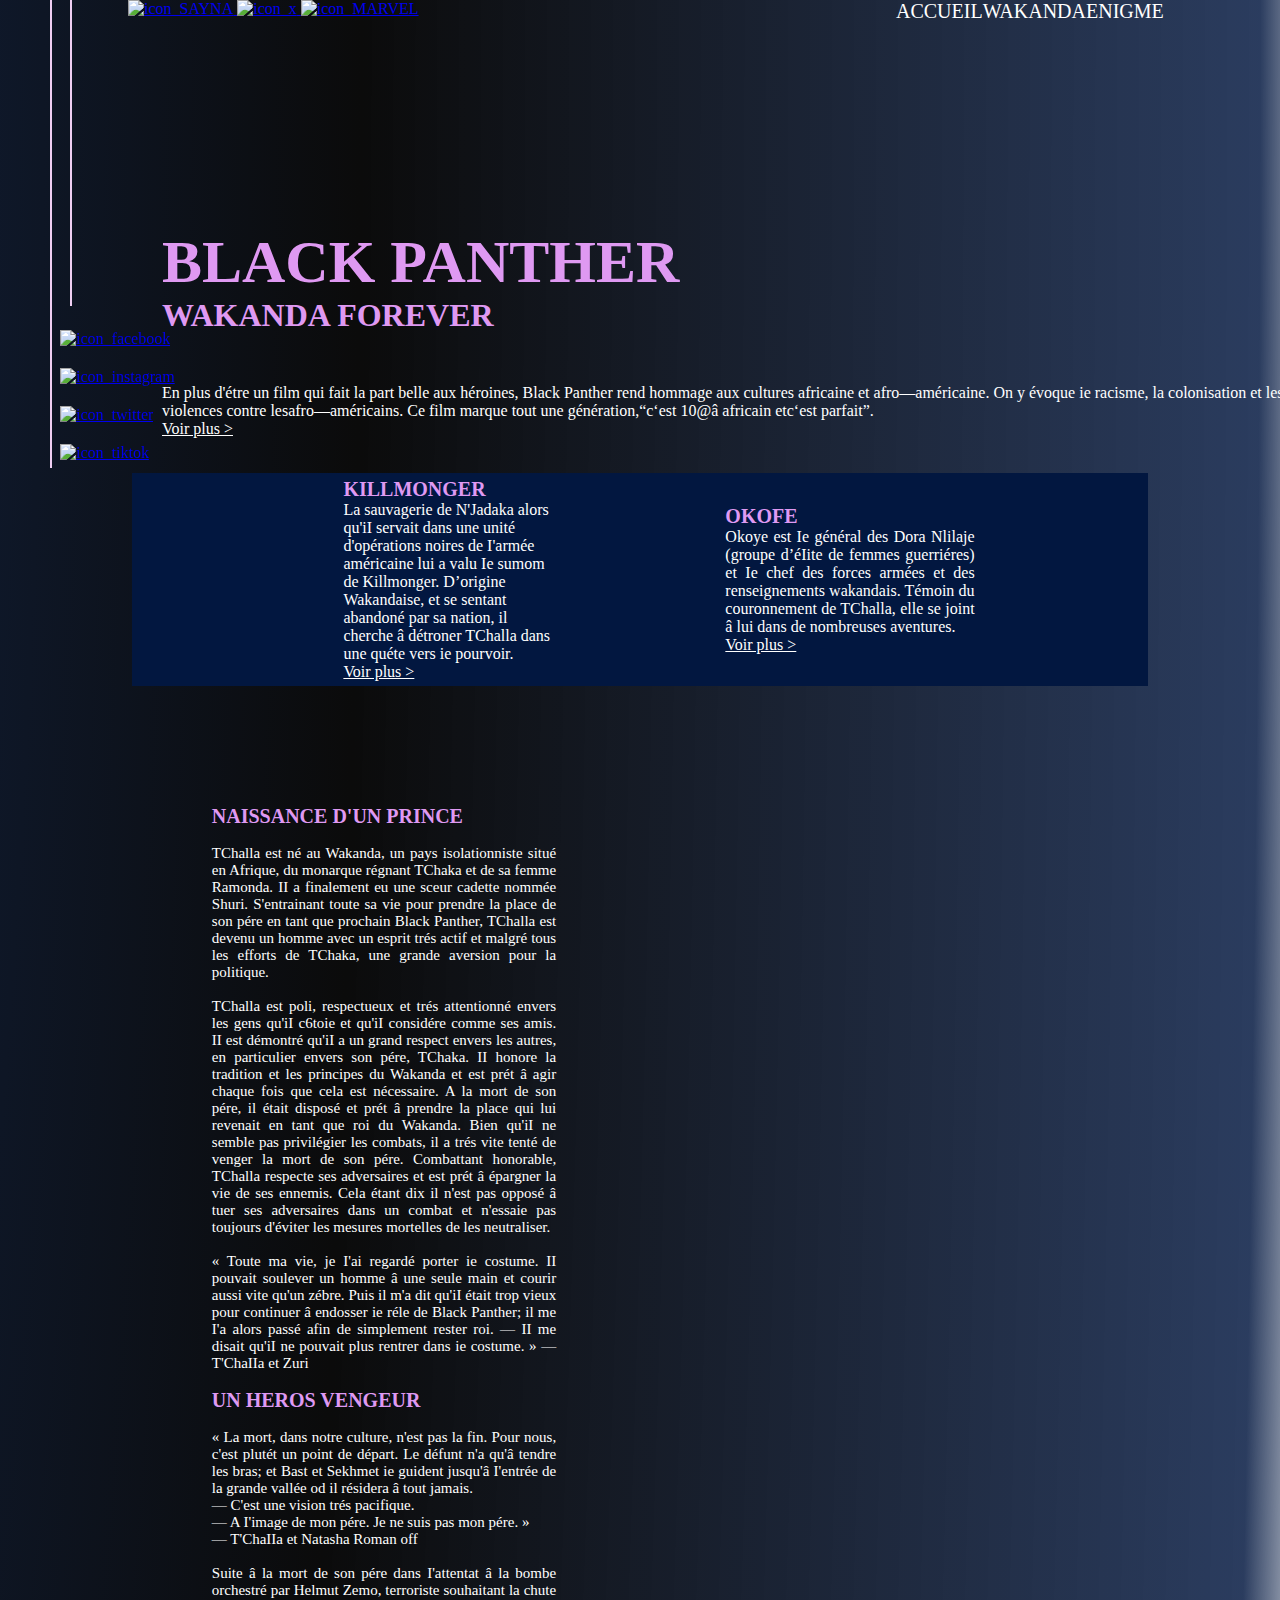
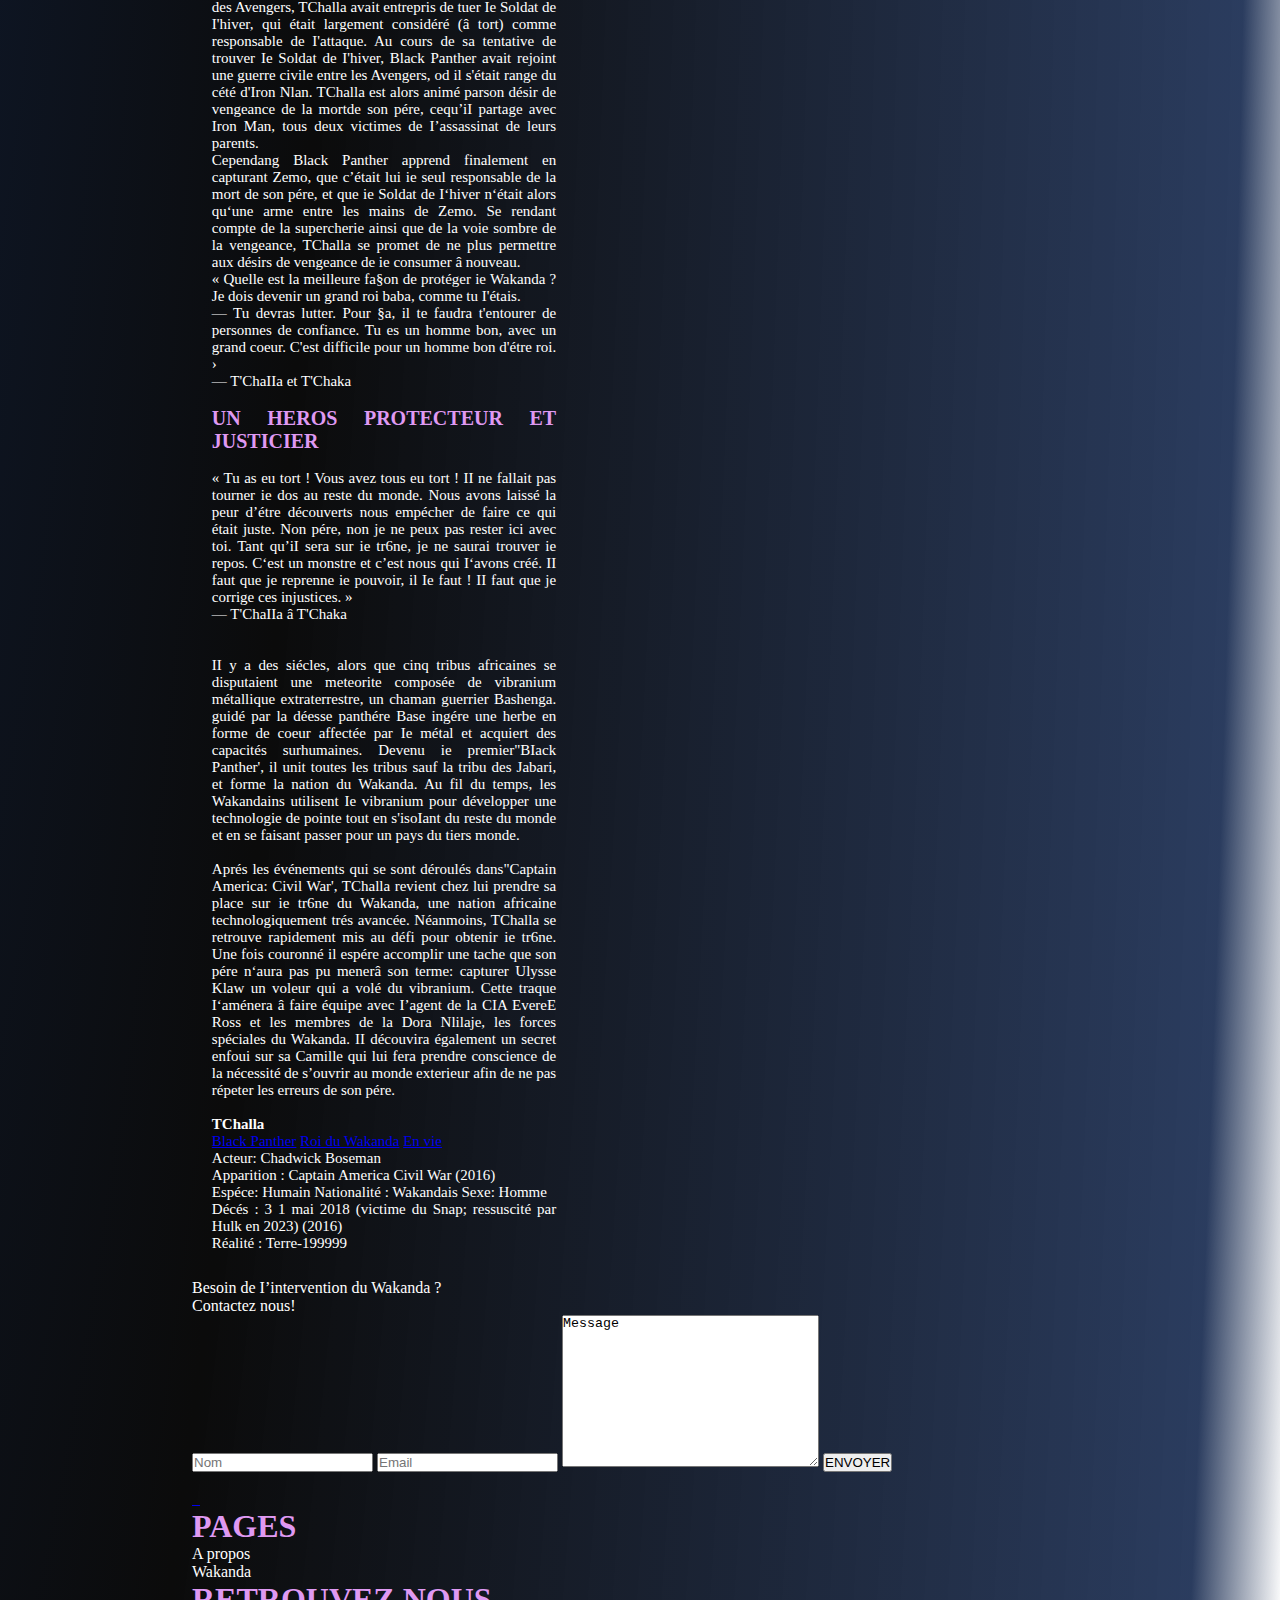
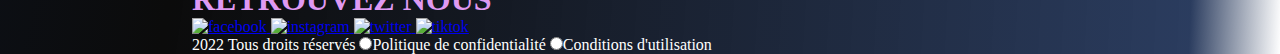
==== accueil/index.html @ 57b033f3 "Design Css - accueil: section history" ====
<!DOCTYPE html>
<html lang="en">
<head>
    <meta charset="UTF-8">
    <meta http-equiv="X-UA-Compatible" content="IE=edge">
    <meta name="viewport" content="width=device-width, initial-scale=1.0">
    <title>PANTHER / Accueil</title>
    <link rel="stylesheet" href="./css/style.css">
</head>
<body>
    <div class="long-bar"></div>
    <div class="short-bar"></div>
    <header>
        <nav class="navbar">
            <a href="#top"><img class="logo" src="../all pages/icon_SAYNA.png" alt="icon_SAYNA">
                <img class="logo" src="../all pages/icon_x.png" alt="icon_x">
                <img class="logo" src="../all pages/icon_MARVEL.png" alt="icon_MARVEL"></a>
            <ul>
                <li><a href="#">ACCUEIL</a></li>
                <li><a href="../wakanda/index.html">WAKANDA</a></li>
                <li><a href="../enigme/index.html">ENIGME</a></li>
            </ul>
        </nav>
    </header>
    <main>
        <div class="scroll">
            <a href="http://www.marvel-cineverse.fr/pages/mcu/encyclopedie/personnages/black-panther.html" target="_blank">
                <img class="social" src="../all pages/icon_facebook.png" alt="icon_facebook"></a>
            <a href="http://www.marvel-cineverse.fr/pages/mcu/encyclopedie/personnages/black-panther.html" target="_blank">
                <img class="social" src="../all pages/icon_instagram.png" alt="icon_instagram"></a>
            <a href="http://www.marvel-cineverse.fr/pages/mcu/encyclopedie/personnages/black-panther.html" target="_blank">
                <img class="social" src="../all pages/icon_twitter.png" alt="icon_twitter"></a>
            <a href="http://www.marvel-cineverse.fr/pages/mcu/encyclopedie/personnages/black-panther.html" target="_blank">
                <img class="social" src="../all pages/icon_tiktok.png" alt="icon_tiktok"></a>
        </div>
    <section id="personnage-principal">
        <div class="container">
            <div class="content">
                <div class="personnage-text">
                <h1>BLACK PANTHER</h1>
                <h2>WAKANDA FOREVER</h2>
                <p>En plus d'étre un film qui fait la part belle aux héroines, Black Panther rend hommage aux cultures africaine et afro—américaine. On y évoque ie racisme, la colonisation et les violences contre lesafro—américains.
                    Ce film marque tout une génération,“c‘est 10@â africain etc‘est parfait”. <br>
                    <span class="voir-plus"> Voir plus ></span>
                </p>
                </div>
                <div class="black-panther">
                    <img src="./a-illustrations/Pantherhome1..png" alt="">
                </div>
            </div>
        </div>
    </section>
    <section id="personnage">
        <div class="container">
            <div class="content">
                <div class="personnage-image">
                    <img src="./a-illustrations/Pantherhome2.png" alt="">
                </div>
                <div>
                    <h3>KILLMONGER</h3>
                    <p>La sauvagerie de N'Jadaka alors qu'iI servait dans une unité d'opérations noires de I'armée américaine lui a valu Ie sumom de Killmonger. D’origine Wakandaise, et se sentant abandoné par sa nation, il cherche â détroner TChalla dans une quéte vers ie pourvoir. <br>
                        <span class="voir-plus"> Voir plus ></span>
                    </p>
                </div>
                <div class="personnage-image">
                    <img src="./a-illustrations/Pantherhome3.png" alt="">
                </div>
                <div class="personnage-text">
                    <h3>OKOFE</h3>
                    <p>Okoye est Ie général des Dora Nlilaje (groupe d’éIite de femmes guerriéres) et Ie chef des forces armées et des renseignements wakandais. Témoin du couronnement de TChalla, elle se joint â lui dans de nombreuses aventures. <br>
                        <span class="voir-plus"> Voir plus ></span>
                    </p>
                </div> 
                <div class="personnage-image">
                    <img src="./a-illustrations/Pantherhome4.png" alt="">
                </div>
            </div>
        </div>
    </section>
    <section id="history">
        <div class="container">
            <div class="description">
                <h3>NAISSANCE D'UN PRINCE</h3>
                <br>
                <p>TChalla est né au Wakanda, un pays isolationniste situé en Afrique, du monarque régnant TChaka et de sa femme Ramonda. 
                    II a finalement eu une sceur cadette nommée Shuri. 
                    S'entrainant toute sa vie pour prendre la place de son pére en tant que prochain Black Panther, TChalla est devenu un homme avec un esprit trés actif et malgré tous les efforts de TChaka, une grande aversion pour la politique. <br>
                    <br>
                    TChalla est poli, respectueux et trés attentionné envers les gens qu'iI c6toie et qu'iI considére comme ses amis. 
                    II est démontré qu'iI a un grand respect envers les autres, en particulier envers son pére, TChaka. 
                    II honore la tradition et les principes du Wakanda et est prét â agir chaque fois que cela est nécessaire. 
                    A la mort de son pére, il était disposé et prét â prendre la place qui lui revenait en tant que roi du Wakanda. 
                    Bien qu'iI ne semble pas privilégier les combats, il a trés vite tenté de venger la mort de son pére. 
                    Combattant honorable, TChalla respecte ses adversaires et est prét â épargner la vie de ses ennemis. 
                    Cela étant dix il n'est pas opposé â tuer ses adversaires dans un combat et n'essaie pas toujours d'éviter les mesures mortelles de les neutraliser. <br>
                    <br>
                    « Toute ma vie, je I'ai regardé porter ie costume. II pouvait soulever un homme â une seule main et courir aussi vite qu'un zébre. 
                    Puis il m'a dit qu'iI était trop vieux pour continuer â endosser ie réle de Black Panther; il me I'a alors passé afin de simplement rester roi.
                    —	II me disait qu'iI ne pouvait plus rentrer dans ie costume. »
                    —	T'ChaIIa et Zuri   <br>                 
                </p>
                <br>
                <h3>UN HEROS VENGEUR</h3>
                <br>
                <p>« La mort, dans notre culture, n'est pas la fin. Pour nous, c'est plutét un point de départ. Le défunt n'a qu'â tendre les bras; et Bast et Sekhmet ie guident jusqu'â I'entrée de la grande vallée od il résidera â tout jamais. <br>
                    —	C'est une vision trés pacifique. <br>
                    —	A I'image de mon pére. Je ne suis pas mon pére. » <br>
                    —	T'ChaIIa et Natasha Roman off <br>
                    <br>
                    Suite â la mort de son pére dans I'attentat â la bombe orchestré par Helmut Zemo, terroriste souhaitant la chute des Avengers, TChalla avait entrepris de tuer Ie Soldat de I'hiver, 
                    qui était largement considéré (â tort) comme responsable de I'attaque. 
                    Au cours de sa tentative de trouver Ie Soldat de I'hiver, Black Panther avait rejoint une guerre civile entre les Avengers, od il s'était range du cété d'Iron Nlan. 
                    TChalla est alors animé parson désir de vengeance de la mortde son pére, cequ’iI partage avec Iron Man, tous deux victimes de I’assassinat de leurs parents. <br>
                    
                    Cependang Black Panther apprend finalement en capturant Zemo, que c’était lui ie seul responsable de la mort de son pére, et que ie Soldat de I‘hiver n‘était alors qu‘une arme entre les mains de Zemo. 
                    Se rendant compte de la supercherie ainsi que de la voie sombre de la vengeance, TChalla se promet de ne plus permettre aux désirs de vengeance de ie consumer â nouveau. <br>
                    
                    « Quelle est la meilleure fa§on de protéger ie Wakanda ? Je dois devenir un grand roi baba, comme tu I'étais. <br>
                    —	Tu devras lutter. Pour §a, il te faudra t'entourer de personnes de confiance. Tu es un homme bon, avec un grand coeur. C'est difficile pour un homme bon d'étre roi. › <br>
                    —	T'ChaIIa et T'Chaka <br>
                </p>
                <br>
                <h3>UN HEROS PROTECTEUR ET JUSTICIER</h3>
                <br>
                <p>« Tu as eu tort ! Vous avez tous eu tort ! II ne fallait pas tourner ie dos au reste du monde. 
                    Nous avons laissé la peur d’étre découverts nous empécher de faire ce qui était juste. 
                    Non pére, non je ne peux pas rester ici avec toi. Tant qu’iI sera sur ie tr6ne, je ne saurai trouver ie repos. 
                    C‘est un monstre et c’est nous qui I‘avons créé. 
                    II faut que je reprenne ie pouvoir, il Ie faut ! II faut que je corrige ces injustices. » <br>
                    —	T'ChaIIa â T'Chaka <br>
                    <br>
                    <br>
                    II y a des siécles, alors que cinq tribus africaines se disputaient une meteorite composée de vibranium métallique extraterrestre, un chaman guerrier Bashenga. 
                    guidé par la déesse panthére Base ingére une herbe en forme de coeur affectée par Ie métal et acquiert des capacités surhumaines. 
                    Devenu ie premier"BIack Panther', il unit toutes les tribus sauf la tribu des Jabari, et forme la nation du Wakanda. 
                    Au fil du temps, les Wakandains utilisent Ie vibranium pour développer une technologie de pointe tout en s'isoIant du reste du monde et en se faisant passer pour un pays du tiers monde. <br>
                    <br>
                    Aprés les événements qui se sont déroulés dans"Captain America: Civil War', TChalla revient chez lui prendre sa place sur ie tr6ne du Wakanda, une nation africaine technologiquement trés avancée. 
                    Néanmoins, TChalla se retrouve rapidement mis au défi pour obtenir ie tr6ne. Une fois couronné il espére accomplir une tache que son pére n‘aura pas pu menerâ son terme: 
                    capturer Ulysse Klaw un voleur qui a volé du vibranium. 
                    Cette traque I‘aménera â faire équipe avec I’agent de la CIA EvereE Ross et les membres de la Dora Nlilaje, les forces spéciales du Wakanda. 
                    II découvira également un secret enfoui sur sa Camille qui lui fera prendre conscience de la nécessité de s’ouvrir au monde exterieur afin de ne pas répeter les erreurs de son pére. <br>
                </p>
            </div>
            <div class="biographie">
                <div class="bio-tchalla">
                    <span class="tchalla"><img src="./a-illustrations/Pantherhome5.png" alt=""></span>
                    <h4>TChalla</h4>
                    <div><a href="#">Black Panther</a>
                        <a href="#">Roi du Wakanda</a>
                        <a href="#">En vie</a>
                    </div>
                    <p>
                        Acteur: Chadwick Boseman <br>
                        Apparition : Captain America Civil War (2016) <br>
                        Espéce: Humain Nationalité : Wakandais Sexe: Homme <br>
                        Décés : 3 1 mai 2018 (victime du Snap; ressuscité par Hulk en 2023) (2016) <br>
                        Réalité : Terre-199999 <br>
                    </p>
                </div>
                <span class="Black"><img src="./a-illustrations/Pantherhome6.png" alt=""></span>
            </div>
        </div>
    </section>
    <section>
        <div class="container">
            <p>Besoin de I’intervention du Wakanda ? <br>
            <span>Contactez nous!</span></p>
            <form action="fill">
                <div>
                    <input type="name" placeholder="Nom">
                    <input type="email" placeholder="Email">
                    <textarea name="message" id="message" cols="30" rows="10">Message</textarea>
                    <input type="submit" value="ENVOYER">
                </div>
            </form>
        </div>
    </section>
    <footer>
        <div class="container">
            <div>
                <img src="../all pages/footer1.png" alt="">
                <div>
                   <a href="#top"><img src="../all pages/icon_SAYNA.png" alt="">
                    <img src="../all pages/icon_x.png" alt="">
                    <img src="../all pages/icon_MARVEL.png" alt="">
                    </a>
                </div></div>
                
            <div>
                <h2>PAGES</h2>
                A propos <br>
                Wakanda
            </div>
            <div>
                <h2>RETROUVEZ NOUS</h2>
                <a href="http://www.marvel-cineverse.fr/pages/mcu/encyclopedie/personnages/black-panther.html" target="_blank">
                    <img src="../all pages/footer3.png" alt="facebook">
                </a>
                <a href="http://www.marvel-cineverse.fr/pages/mcu/encyclopedie/personnages/black-panther.html" target="_blank">
                    <img src="../all pages/footer4.png" alt="instagram">
                </a>
                <a href="http://www.marvel-cineverse.fr/pages/mcu/encyclopedie/personnages/black-panther.html" target="_blank">
                    <img src="../all pages/footer5.png" alt="twitter">
                </a>
                <a href="http://www.marvel-cineverse.fr/pages/mcu/encyclopedie/personnages/black-panther.html" target="_blank">
                    <img src="../all pages/footer6.png" alt="tiktok">
                </a>
            </div>
            <div>
                2022 Tous droits réservés 
                <input type="radio">Politique de confidentialité</input>
                <input type="radio">Conditions d'utilisation</input>
            </div>
        </div>
    </footer>
    </main>
</body>
</html>
---- accueil/css/style.css ----
@import url(' https://fonts.cdnfonts.com/css/panthera?styles=58238 ' ); 
@import url(' https://fonts.cdnfonts.com/css/beyno?styles=27197 ');
@import url(' https://fonts.cdnfonts.com/css/wakanda-forever?styles=84151 ' );
@import url(' https://fonts.cdnfonts.com/css/cantarell?styles=159,158,157,156 ');                            

@font-face {
    font-family: 'panthera';
    src: url(../../panthera.ttf);
}
@font-face {
    font-family: 'beyno';
    src: url(../../BEYNO.ttf);
    font-size: 32px;
}
@font-face {
    font-family: 'wakanda';
    src: url(../../wakandaforever-regular.ttf);
    font-size: 43px;
}
@font-face {    
    font-family: 'cantarell';
    src: url(../../Cantarell-Regular.ttf);
}
*{
    margin: 0; 
    padding: 0;
    box-sizing: border-box;
}   
:root{
    --white-color: #fff;
    --magentalight-color: #efcef2;
    --grayish-color: #9e97b7;
    --magentasoft-color: #df99f2;
    --bluesoft-color: #3d2da6;
    --blue-color: #07338c;
    --bluedark-color: #021740;
    --radial-gradient:(#11213F 0%, #0B0B0B 39,1%, #021740 94,57%) ;
}
body{
    background: radial-gradient(126.67% 350.28% at -21.35% 0%, #11213F 0%, #0B0B0B 39.1%, rgba(2, 23, 64, 0.837641) 94.57%, rgba(2, 23, 64, 0) 100%) ;
    color: var(--white-color);
    font-family: 'cantarell';
    font-size: 16px;

}
.container{
    width: 70%;
    margin: 0 auto;
}
h1{
    font-family: 'panthera';
    font-size: 60px;
    color: var(--magentasoft-color);
}
h2{
    font-family: 'beyno';
    font-size: 32px;
    color: var(--magentasoft-color);
}
h3{
    font-family: 'beyno';
    font-size: 20px;
    color: var(--magentasoft-color);
}
.voir-plus{
    text-decoration: underline;

}
/* Design de la navigation */
nav{
    display: block;
    align-items: center;
    margin: 0px;
    padding: 0px;
}
nav ul{
    list-style: none;
    display: flex;
    position: absolute;
    top: 0;
    width: 20%;
    left: 70%;
    justify-content: space-between;
}
nav ul a{
    color: var(--white-color);
    font-size: 20px;
    font-weight: 100;
    font-family: 'beyno';
    text-decoration: none; 
}
nav ul a:hover{
    font-weight: bold;
    text-decoration: underline;
}
nav ul a:active{
    color: var(--magentasoft-color);
    font-weight: bold;
    text-decoration: underline;
}
.logo{
    padding: 0px;
}
.logo:hover{
    -webkit-filter: invert(67%) sepia(10%) saturate(2002%) hue-rotate(233deg) brightness(104%) contrast(90%);
    filter: invert(67%) sepia(10%) saturate(2002%) hue-rotate(233deg) brightness(104%) contrast(90%);
}
    .navbar { 
    width: 80%;
    margin: 0 auto;
}
/*Design scroll*/
.scroll {
    display: flex;
    position: fixed;
    top: 70px;
    flex-direction: column;
    padding-left: 50px;
    margin-top: 250px;
}
.scroll .social{
    padding: 10px 10px;
}
.scroll .social:hover{
    -webkit-filter:invert(94%) sepia(45%) saturate(7196%) hue-rotate(202deg) brightness(140%) contrast(98%);
    filter:invert(94%) sepia(45%) saturate(7196%) hue-rotate(202deg) brightness(140%) contrast(98%);
}
.long-bar{
    border-left: 2px solid var(--magentalight-color);
    position: fixed;
    width: 2px;
    height: 52%;
    left: 50px;
    margin-top: 0;
}
.short-bar{
    border-right: 2px solid var(--magentalight-color);
    position: fixed;
    width: 2px;
    height: 34%;
    left: 70px;
    margin-top: 0;
}
/* Design section - personnage-principal*/
#personnage-principal .content{
    padding-top: 200px;
    margin-left: -40px;
    margin-right: -90px;
    display: flex;
    flex-direction: row;
}
#personnage-principal .personnage-text{
    margin-left: 50%;
    margin: 10px;
}
#personnage-principal p{
    padding-top: 50px;
    text-align: left;
    width: 105%;
    z-index: 1;
}
.black-panther{
    display: flex;
    margin-top: -200px;
    margin-right: -7%;
    z-index: 2;
    width: auto;
}

/* Design section - personnage*/
#personnage{
    margin-left: -100px;
    margin: 5px 0px;
    padding: 20px 5px;
}
#personnage .container{
    display: flex;
    position: relative;
    background-color: var(--bluedark-color);
    padding-right: 2px;
    width: 80%;

}
#personnage .content{
    display: flex;
    position: relative;
    align-items: center;
    padding: 0px 15px;
    padding-left: 40px;
    padding-right: 0;
    margin: 5px 5px;
    width: 700%;

}
#personnage .personnage-image{
    position: relative;
    padding: 1px ;
    margin: 20px;
    width: 100%;
}
#personnage .personnage-text{
    display:block;
    text-align: justify;
    width: 200%;
}

/* Design section - history*/
#history{
    display: flex;
    flex-direction: row;
    margin-top: 5%;
    margin-right: 50%;
    margin-left: 10%;
    padding-left: 20%;
    padding: 10px;
    text-align: justify;
}
#history .container{
    font-size: 15px;
    padding-top: 5%;

}
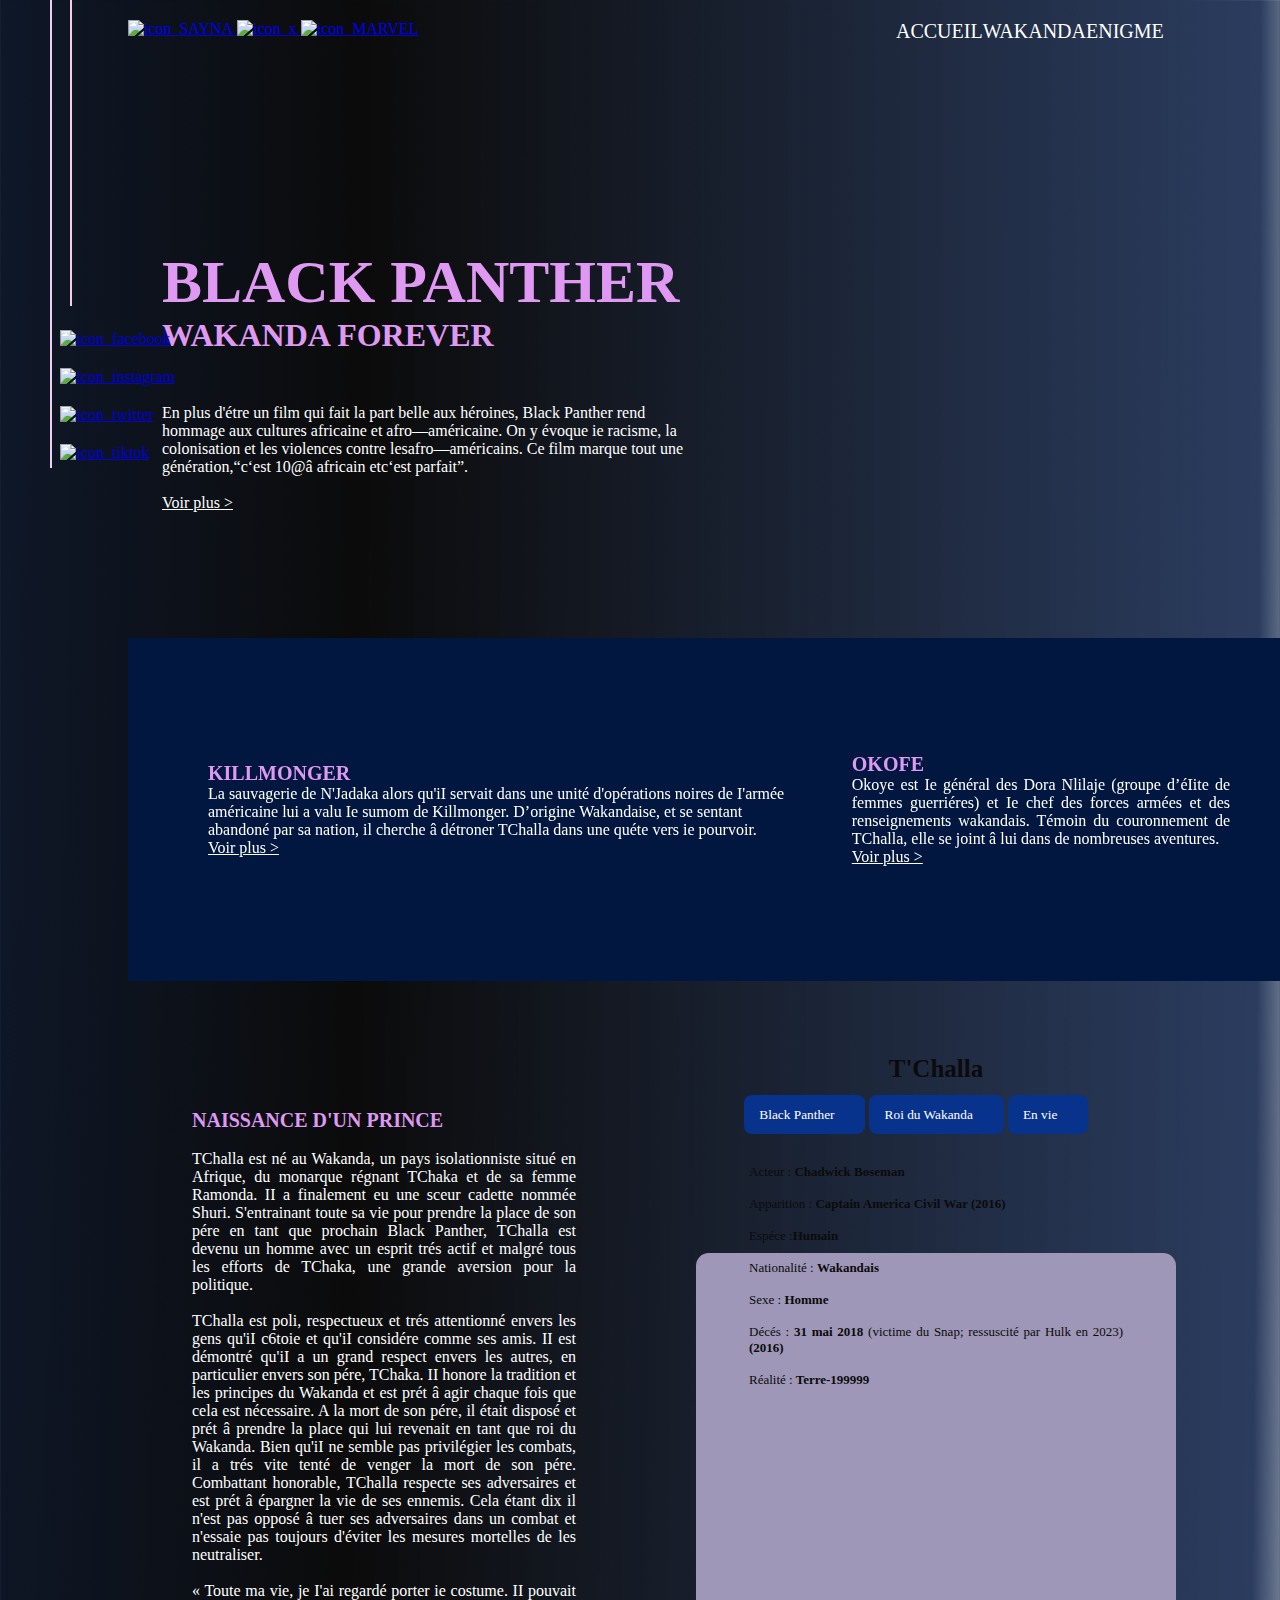
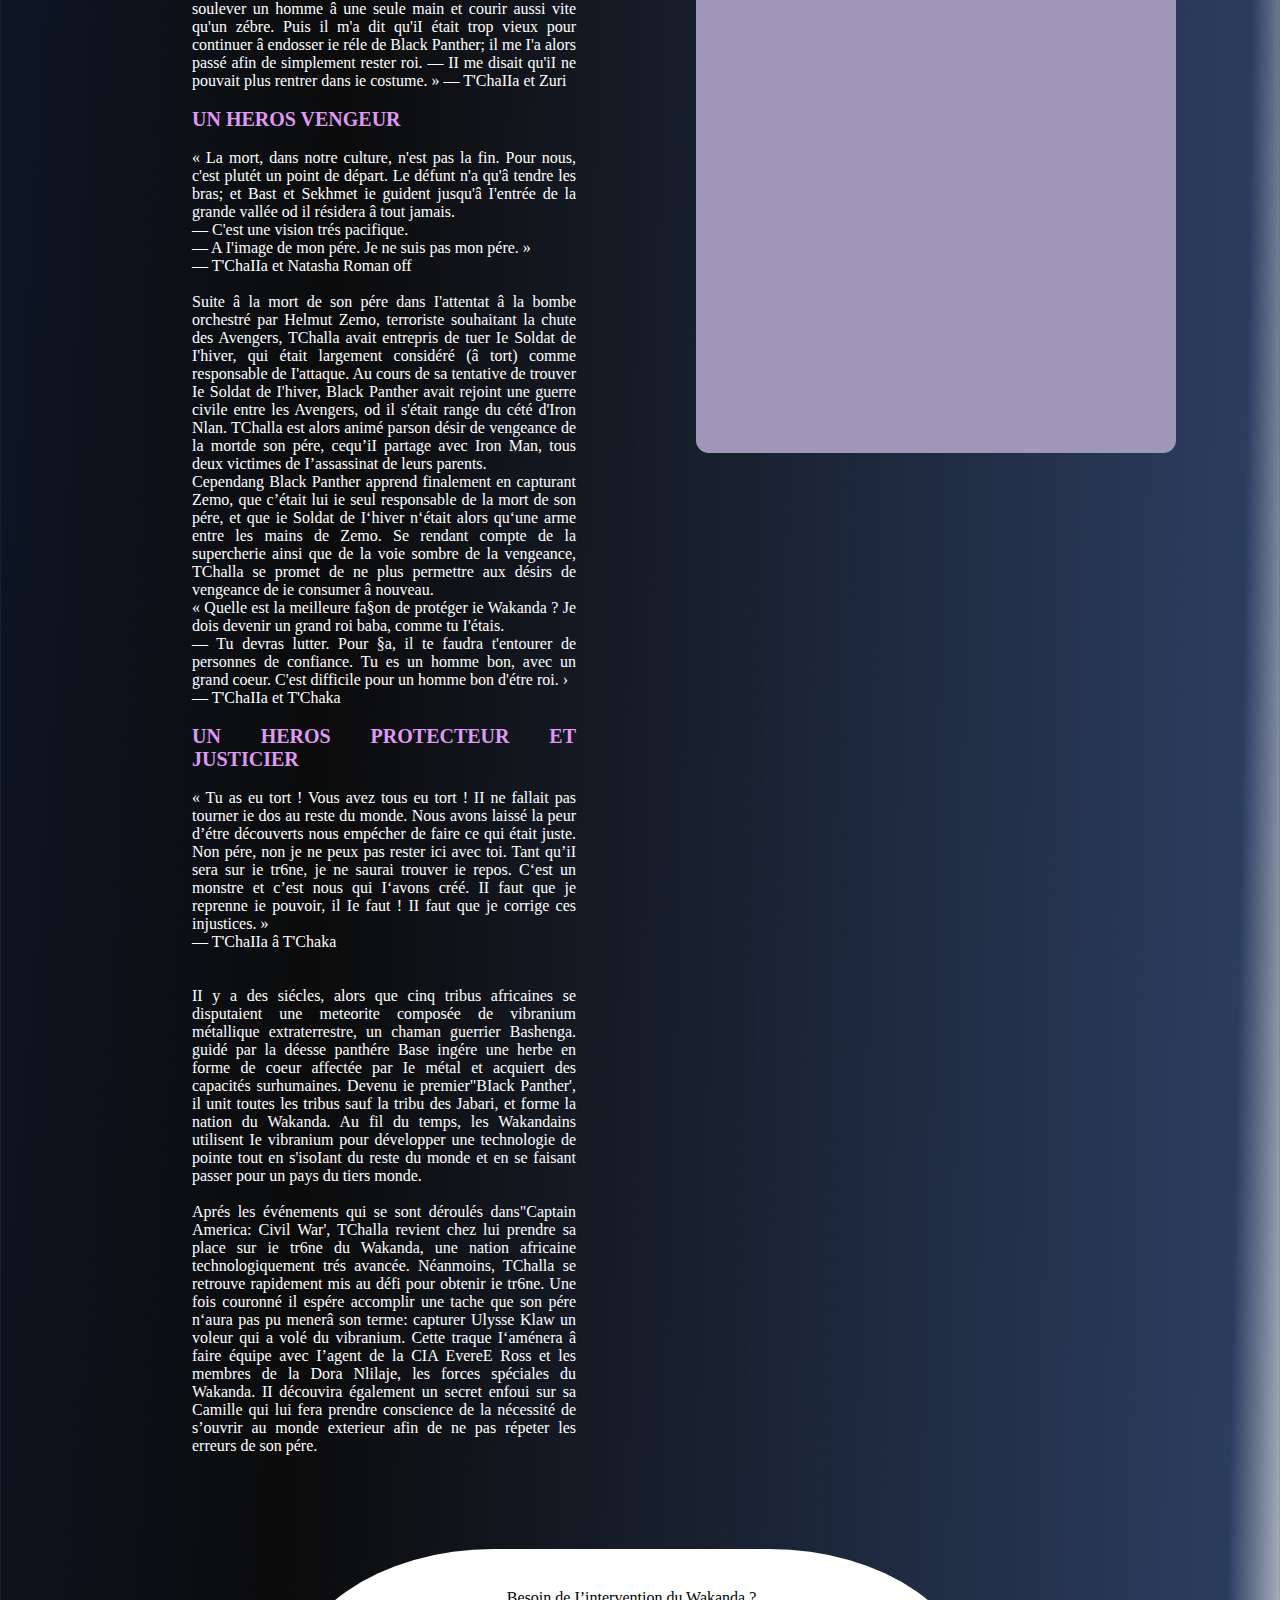
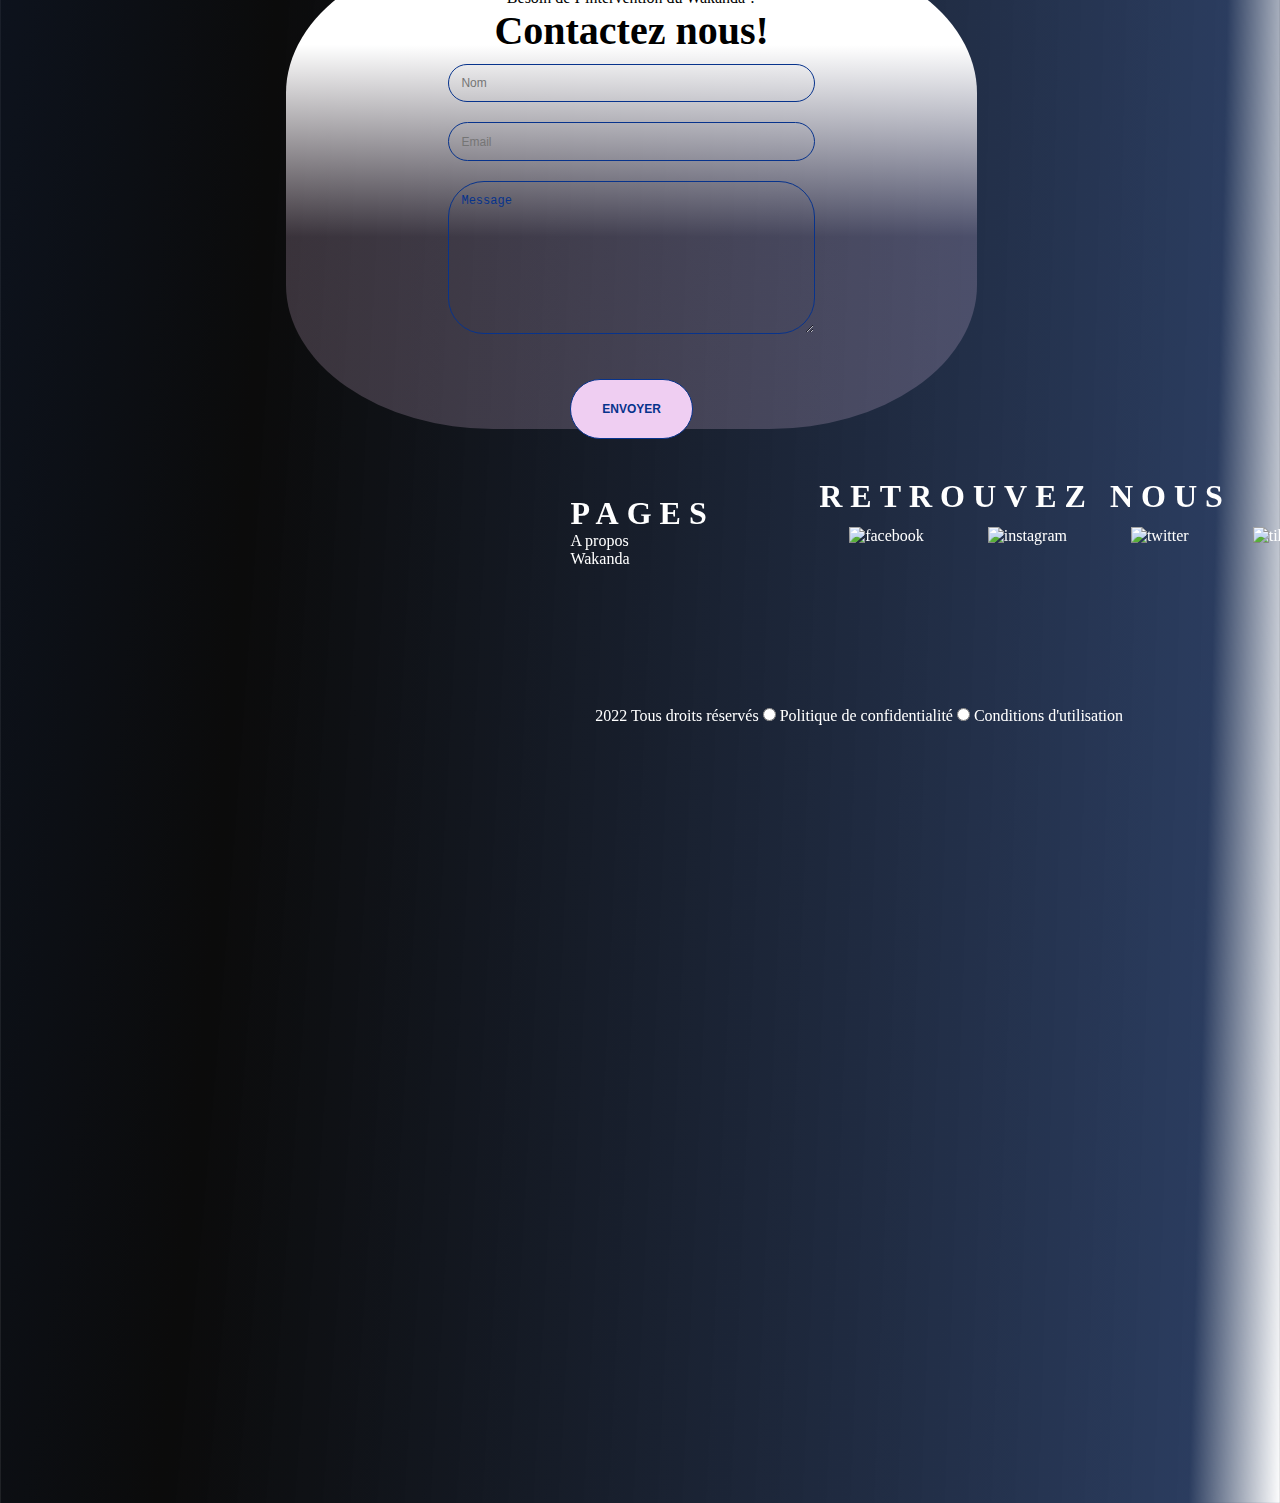
==== commit b6c369e3: "Mis à jour des données sur les index.html" ====
--- a/accueil/index.html
+++ b/accueil/index.html
@@ -12,26 +12,26 @@
     <div class="short-bar"></div>
     <header>
         <nav class="navbar">
-            <a href="#top"><img class="logo" src="../all pages/icon_SAYNA.png" alt="icon_SAYNA">
-                <img class="logo" src="../all pages/icon_x.png" alt="icon_x">
-                <img class="logo" src="../all pages/icon_MARVEL.png" alt="icon_MARVEL"></a>
+            <a href="#top"><img class="logo" src="../allpages/icon_SAYNA.png" alt="icon_SAYNA">
+                <img class="logo" src="../allpages/icon_x.png" alt="icon_x">
+                <img class="logo" src="../allpages/icon_MARVEL.png" alt="icon_MARVEL"></a>
             <ul>
                 <li><a href="#">ACCUEIL</a></li>
-                <li><a href="../wakanda/index.html">WAKANDA</a></li>
-                <li><a href="../enigme/index.html">ENIGME</a></li>
+                <li><a href="../wakanda/index.html" target="_blank">WAKANDA</a></li>
+                <li><a href="../enigme/index.html" target="_blank">ENIGME</a></li>
             </ul>
         </nav>
     </header>
     <main>
         <div class="scroll">
             <a href="http://www.marvel-cineverse.fr/pages/mcu/encyclopedie/personnages/black-panther.html" target="_blank">
-                <img class="social" src="../all pages/icon_facebook.png" alt="icon_facebook"></a>
-            <a href="http://www.marvel-cineverse.fr/pages/mcu/encyclopedie/personnages/black-panther.html" target="_blank">
-                <img class="social" src="../all pages/icon_instagram.png" alt="icon_instagram"></a>
-            <a href="http://www.marvel-cineverse.fr/pages/mcu/encyclopedie/personnages/black-panther.html" target="_blank">
-                <img class="social" src="../all pages/icon_twitter.png" alt="icon_twitter"></a>
-            <a href="http://www.marvel-cineverse.fr/pages/mcu/encyclopedie/personnages/black-panther.html" target="_blank">
-                <img class="social" src="../all pages/icon_tiktok.png" alt="icon_tiktok"></a>
+                <img class="social" src="../allpages/icon_facebook.png" alt="icon_facebook"></a>
+            <a href="http://www.marvel-cineverse.fr/pages/mcu/encyclopedie/personnages/black-panther.html" target="_blank">
+                <img class="social" src="../allpages/icon_instagram.png" alt="icon_instagram"></a>
+            <a href="http://www.marvel-cineverse.fr/pages/mcu/encyclopedie/personnages/black-panther.html" target="_blank">
+                <img class="social" src="../allpages/icon_twitter.png" alt="icon_twitter"></a>
+            <a href="http://www.marvel-cineverse.fr/pages/mcu/encyclopedie/personnages/black-panther.html" target="_blank">
+                <img class="social" src="../allpages/icon_tiktok.png" alt="icon_tiktok"></a>
         </div>
     <section id="personnage-principal">
         <div class="container">
@@ -41,6 +41,7 @@
                 <h2>WAKANDA FOREVER</h2>
                 <p>En plus d'étre un film qui fait la part belle aux héroines, Black Panther rend hommage aux cultures africaine et afro—américaine. On y évoque ie racisme, la colonisation et les violences contre lesafro—américains.
                     Ce film marque tout une génération,“c‘est 10@â africain etc‘est parfait”. <br>
+                    <br>
                     <span class="voir-plus"> Voir plus ></span>
                 </p>
                 </div>
@@ -145,24 +146,35 @@
             <div class="biographie">
                 <div class="bio-tchalla">
                     <span class="tchalla"><img src="./a-illustrations/Pantherhome5.png" alt=""></span>
-                    <h4>TChalla</h4>
-                    <div><a href="#">Black Panther</a>
-                        <a href="#">Roi du Wakanda</a>
-                        <a href="#">En vie</a>
+                    <div class="content">
+                        <h4>T'Challa</h4>
+                        <div class="btn">
+                        <button>Black Panther</button>
+                        <button>Roi du Wakanda</button>
+                        <button>En vie</button>
+                        </div>
+                        <p>
+                        Acteur : <span>Chadwick Boseman</span><br>
+                        <br>
+                        Apparition :<span> Captain America Civil War (2016)</span><br>
+                        <br>
+                        Espéce :<span>Humain</span><br>
+                        <br>
+                        Nationalité : <span>Wakandais </span><br>
+                        <br>
+                        Sexe : <span>Homme</span> <br>
+                        <br>
+                        Décés : <span>31 mai 2018</span> (victime du Snap; ressuscité par Hulk en 2023)<span>(2016)</span><br>
+                        <br>
+                        Réalité :<span> Terre-199999</span> <br>
+                        </p>
                     </div>
-                    <p>
-                        Acteur: Chadwick Boseman <br>
-                        Apparition : Captain America Civil War (2016) <br>
-                        Espéce: Humain Nationalité : Wakandais Sexe: Homme <br>
-                        Décés : 3 1 mai 2018 (victime du Snap; ressuscité par Hulk en 2023) (2016) <br>
-                        Réalité : Terre-199999 <br>
-                    </p>
                 </div>
                 <span class="Black"><img src="./a-illustrations/Pantherhome6.png" alt=""></span>
             </div>
         </div>
     </section>
-    <section>
+    <section id="contact">
         <div class="container">
             <p>Besoin de I’intervention du Wakanda ? <br>
             <span>Contactez nous!</span></p>
@@ -178,39 +190,39 @@
     </section>
     <footer>
         <div class="container">
-            <div>
-                <img src="../all pages/footer1.png" alt="">
-                <div>
-                   <a href="#top"><img src="../all pages/icon_SAYNA.png" alt="">
-                    <img src="../all pages/icon_x.png" alt="">
-                    <img src="../all pages/icon_MARVEL.png" alt="">
+            <div class="image">
+                <img class="img" src="../allpages/footer1.png" alt="">
+                <div class="logos">
+                   <a href="#top"><img src="../allpages/icon_SAYNA.png" alt="">
+                    <img src="../allpages/icon_x.png" alt="">
+                    <img src="../allpages/icon_MARVEL.png" alt="">
                     </a>
-                </div></div>
-                
-            <div>
+                </div>
+            </div>
+            <div class="page">
                 <h2>PAGES</h2>
-                A propos <br>
-                Wakanda
-            </div>
-            <div>
+                <a href="#top">A propos</a><br>
+                <a href="../wakanda/index.html" target="_blank">Wakanda</a> 
+            </div>
+            <div class="icon">
                 <h2>RETROUVEZ NOUS</h2>
                 <a href="http://www.marvel-cineverse.fr/pages/mcu/encyclopedie/personnages/black-panther.html" target="_blank">
-                    <img src="../all pages/footer3.png" alt="facebook">
-                </a>
-                <a href="http://www.marvel-cineverse.fr/pages/mcu/encyclopedie/personnages/black-panther.html" target="_blank">
-                    <img src="../all pages/footer4.png" alt="instagram">
-                </a>
-                <a href="http://www.marvel-cineverse.fr/pages/mcu/encyclopedie/personnages/black-panther.html" target="_blank">
-                    <img src="../all pages/footer5.png" alt="twitter">
-                </a>
-                <a href="http://www.marvel-cineverse.fr/pages/mcu/encyclopedie/personnages/black-panther.html" target="_blank">
-                    <img src="../all pages/footer6.png" alt="tiktok">
-                </a>
-            </div>
-            <div>
+                    <img class="social" src="../allpages/footer3.png" alt="facebook">
+                </a>
+                <a href="http://www.marvel-cineverse.fr/pages/mcu/encyclopedie/personnages/black-panther.html" target="_blank">
+                    <img class="social" src="../allpages/footer4.png" alt="instagram">
+                </a>
+                <a href="http://www.marvel-cineverse.fr/pages/mcu/encyclopedie/personnages/black-panther.html" target="_blank">
+                    <img class="social" src="../allpages/footer5.png" alt="twitter">
+                </a>
+                <a href="http://www.marvel-cineverse.fr/pages/mcu/encyclopedie/personnages/black-panther.html" target="_blank">
+                    <img class="social" src="../allpages/footer6.png" alt="tiktok">
+                </a>
+            </div>
+            <div class="text">
                 2022 Tous droits réservés 
-                <input type="radio">Politique de confidentialité</input>
-                <input type="radio">Conditions d'utilisation</input>
+                <input type="radio"> Politique de confidentialité</input>
+                <input type="radio"> Conditions d'utilisation</input>
             </div>
         </div>
     </footer>
--- a/accueil/css/style.css
+++ b/accueil/css/style.css
@@ -72,6 +72,7 @@
     align-items: center;
     margin: 0px;
     padding: 0px;
+    padding-top: 20px;
 }
 nav ul{
     list-style: none;
@@ -81,6 +82,7 @@
     width: 20%;
     left: 70%;
     justify-content: space-between;
+    padding-top: 20px;
 }
 nav ul a{
     color: var(--white-color);
@@ -88,6 +90,7 @@
     font-weight: 100;
     font-family: 'beyno';
     text-decoration: none; 
+
 }
 nav ul a:hover{
     font-weight: bold;
@@ -105,7 +108,7 @@
     -webkit-filter: invert(67%) sepia(10%) saturate(2002%) hue-rotate(233deg) brightness(104%) contrast(90%);
     filter: invert(67%) sepia(10%) saturate(2002%) hue-rotate(233deg) brightness(104%) contrast(90%);
 }
-    .navbar { 
+.navbar { 
     width: 80%;
     margin: 0 auto;
 }
@@ -156,67 +159,242 @@
 #personnage-principal p{
     padding-top: 50px;
     text-align: left;
-    width: 105%;
+    width: 90%;
     z-index: 1;
 }
 .black-panther{
     display: flex;
+    flex-direction: row;
     margin-top: -200px;
-    margin-right: -7%;
+    margin-right: 160px;
     z-index: 2;
-    width: auto;
+    width: 750px;
+    height: 600px;
 }
 
 /* Design section - personnage*/
 #personnage{
-    margin-left: -100px;
-    margin: 5px 0px;
-    padding: 20px 5px;
+    width: 100%;
+    padding-left: 10%;
 }
 #personnage .container{
     display: flex;
-    position: relative;
+    flex-direction: row;
     background-color: var(--bluedark-color);
-    padding-right: 2px;
+    padding-left: 50px;
+    width: auto;
+    height: 343px;
+}
+#personnage .content{
+    display: flex;
+    position: relative;
+    align-items: center;
+    padding-left: -80px;
+    width: 100%;
+}
+#personnage .personnage-image{
+    display: flex;
+    padding: 15px;
+}
+#personnage .personnage-text{
+    text-align: justify;
+    padding: 20px;
+    width: 100%;
+}
+
+/*Design section - history*/
+#history{
+    margin-top: 10%;
+}
+#history .container{
+    display: flex;
+    flex-direction: row;
     width: 80%;
-
-}
-#personnage .content{
-    display: flex;
-    position: relative;
-    align-items: center;
-    padding: 0px 15px;
-    padding-left: 40px;
-    padding-right: 0;
-    margin: 5px 5px;
-    width: 700%;
-
-}
-#personnage .personnage-image{
-    position: relative;
-    padding: 1px ;
-    margin: 20px;
-    width: 100%;
-}
-#personnage .personnage-text{
-    display:block;
     text-align: justify;
-    width: 200%;
-}
-
-/* Design section - history*/
-#history{
-    display: flex;
-    flex-direction: row;
-    margin-top: 5%;
-    margin-right: 50%;
-    margin-left: 10%;
-    padding-left: 20%;
-    padding: 10px;
-    text-align: justify;
-}
-#history .container{
-    font-size: 15px;
-    padding-top: 5%;
-
-}
+    padding-left: 5%;
+}
+.biographie{
+    padding-left: 10%;
+}
+.bio-tchalla{
+    background-color: var(--grayish-color);
+    border-radius: 0.8rem;
+    margin: 30% 5%;
+    width: 480px;
+    height: 800px;
+}
+.tchalla{
+    position: relative;
+    top: -220px;
+    LEFT: 40px;
+}
+.bio-tchalla .content{
+    margin-top: -45%;
+}
+h4{
+    color: #0B0B0B;
+    height: 40px;
+    text-align: center;
+    font-size: 25px;
+}
+button{
+    background: var(--blue-color);
+    color: white;
+    padding: 3% 8% 3% 4%;
+    border: none;
+    border-radius: 0.5rem;
+    font-family: 'cantarell';
+    justify-content: space-between;
+    text-align: center;
+}
+.btn{
+    padding-left: 10%;
+    padding-right: 10%;
+}
+.bio-tchalla p{
+    color: #0B0B0B;
+    padding-left: 10%;
+    padding-right: 10%;
+    margin: 30px 5px 30px;
+    font-size: 13px;
+}
+.bio-tchalla span{
+    font-weight: bold;
+}
+.black{
+    position: relative;
+    left: 50px;
+}
+ /* Design section - contact*/
+ #contact{
+    background-image: url(../a-illustrations/Pantherhome7.png) ;
+    background-repeat: no-repeat;
+    background-size: contain;
+    height: 60vw;
+    display: grid;
+    grid-template-columns: 1fr 4fr 1fr;
+    padding: 5%;
+    color: black;
+ }
+ #contact .container{
+    background: linear-gradient(to bottom, rgba(255, 255, 255, 1.0) 20%, rgba(242, 206, 242, .2) 60%);
+    border-radius: 30%;
+    text-align: center;
+    grid-column: 2/3;
+    padding: 40px;
+    margin: 30px;
+    width: 90%;
+    height: 75%;
+ }
+ #contact span{
+    font-weight: bold;
+    font-size: 40px;
+ }
+ input[type="name"], [type="email"]{
+    width: 60%;
+    height: 3vw;
+    border-radius: 3em;
+    border: 1px solid var(--blue-color);
+    padding: 1% 2%;
+    margin: 10px;
+    background-color: transparent;
+    font-size: 12px;
+    color: var(--blue-color);
+ }
+ textarea{
+    width: 60%;
+    height: 12vw;
+    border-radius: 3em;
+    border: 1px solid var(--blue-color);
+    padding: 2% 2%;
+    margin: 10px;
+    background-color: transparent;
+    font-size: 12px;
+    color: var(--blue-color);
+ }
+ input[type="submit"]{
+    width: 20%;
+    height: 60px;
+    border-radius: 3em;
+    border: 1px solid var(--blue-color);
+    padding: 2% 5%;
+    margin: 5% 10%;
+    background-color: var(--magentalight-color);
+    font-size: 12px;
+    font-weight: bolder;
+    color: var(--blue-color);
+ }
+ #contact input[type="submit"]:hover{
+    box-shadow: var(--magentalight-color) 0px 0px 30px;
+    cursor: pointer;
+}
+ /*Design -footer*/
+footer{
+    background-image: url(../../allpages/back_footer.png);
+    background-repeat: no-repeat;
+    background-size: cover;
+    height: 790px;
+    color: var(--White-color);
+}
+footer .container{
+    margin-top: 90px;
+    position: relative;
+    display: block;
+}
+footer .image{
+    transition: transform 0.3s ease;
+    display: block;
+}
+footer .image:hover{
+    transform: scale(1.1);
+}
+footer .img{
+    padding-top: 150px;
+} 
+footer .logos{
+    padding-top: -50px;
+    position: relative;
+    bottom: 250px;
+    left: 80px;
+}
+footer h2{
+    font-family: 'cantarell';
+    position: relative;
+    color: var(--white-color);
+    letter-spacing: 8px;
+}
+footer a{
+    font-family: 'cantarell';
+    color: var(--white-color);
+    text-decoration: none;
+    font-size: 16px;
+    margin-top: 20px
+}
+footer a:hover{
+    text-decoration: underline;
+}
+footer .page{
+    position: relative;
+    bottom: 400px;
+    left: 40%;
+    font-family: 'cantarell';
+    padding: 10px 20px;
+}
+footer .icon{
+    position: relative;
+    bottom: 500px;
+    left: 70%;
+}
+footer .social{
+    padding: 12px 30px;
+    transition: transform 0.3s ease;
+
+}
+footer .social:hover{
+    transform: scale(1.1);
+}
+footer .text{
+    position: relative;
+    bottom: 350px;
+    left: 45%;
+}